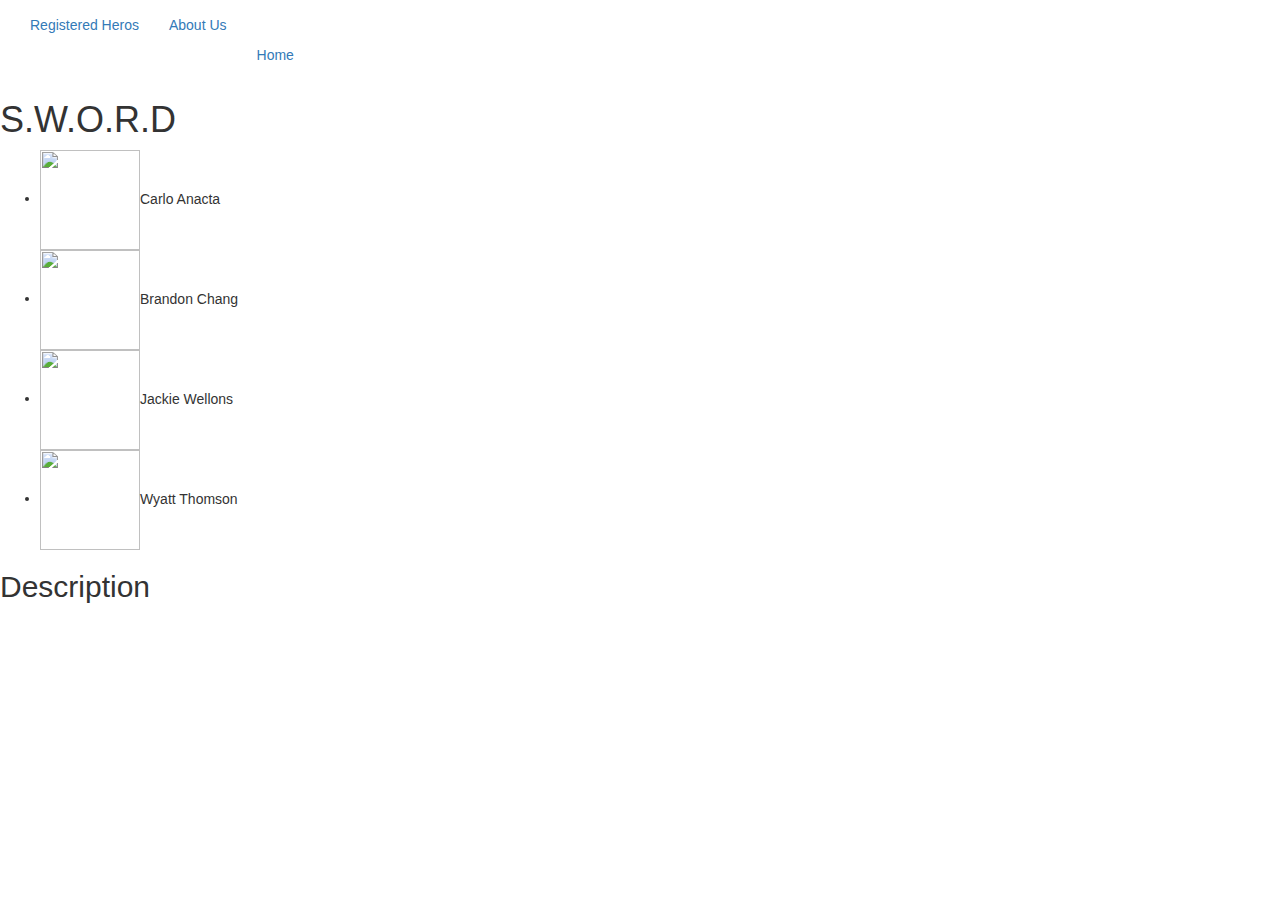
==== indexBio.html @ 338efca3 "create bio page" ====
<!DOCTYPE html>
<html>

<head>
    <title></title>
    <link href="assets/css/style.css" rel="stylesheet" type="text/css">
    <link href="https://fonts.googleapis.com/css?family=Indie+Flower" rel="stylesheet">
    <!-- Latest compiled and minified CSS -->
    <link rel="stylesheet" href="https://maxcdn.bootstrapcdn.com/bootstrap/3.3.7/css/bootstrap.min.css" integrity="sha384-BVYiiSIFeK1dGmJRAkycuHAHRg32OmUcww7on3RYdg4Va+PmSTsz/K68vbdEjh4u" crossorigin="anonymous">
    <script src="assets/javascript/script.js">
    </script>
</head>

<body>
    </div>
    <!-- navbar-header -->
    <!-- collect nav links to toggling -->
    <div class="collapse navbar-collapse" id="bs-example-navbar-collapse-1">
        <ul class="nav navbar-nav">
            <li class="active"><a href="indexBio.html" title="registered heros">Registered Heros<span class="sr-only">(current)</span></a></li>
            <li class="active"><a href="about.html" title="about us">About Us</li>
            <li><a href="index.html" title="homepage">Home</a></li>
    </ul>
      </div><!-- navbar-collapse -->      
  </div> <!-- close nav container -->


    <div class="site_container">
        <h1> S.W.O.R.D </h1>
        
        <nav>
            <ul class="topnav">
                <li><img src="assets/images/carloBio.jpeg" height="100px" width="100px" class="bio_link" href="#Carlo">Carlo Anacta</li>
                <li><img src="assets/images/phBio.jpeg" height="100px" width="100px" class="bio_link" href="#Brandon">Brandon Chang</li>
                <li><img src="assets/images/jackieBio.jpg" height="100px" width="100px" class="bio_link" href="#Jackie">Jackie Wellons</li>
                <li><img src="assets/images/wyattBio.jpg" height="100px" width="100px" class="bio_link" href="#Wyatt">Wyatt Thomson</li>
                </li>
            </ul>
        </nav>
        <div class="site_bio">
            <h2> Description </h2>
            <p>
            </p>
</body>

</html>
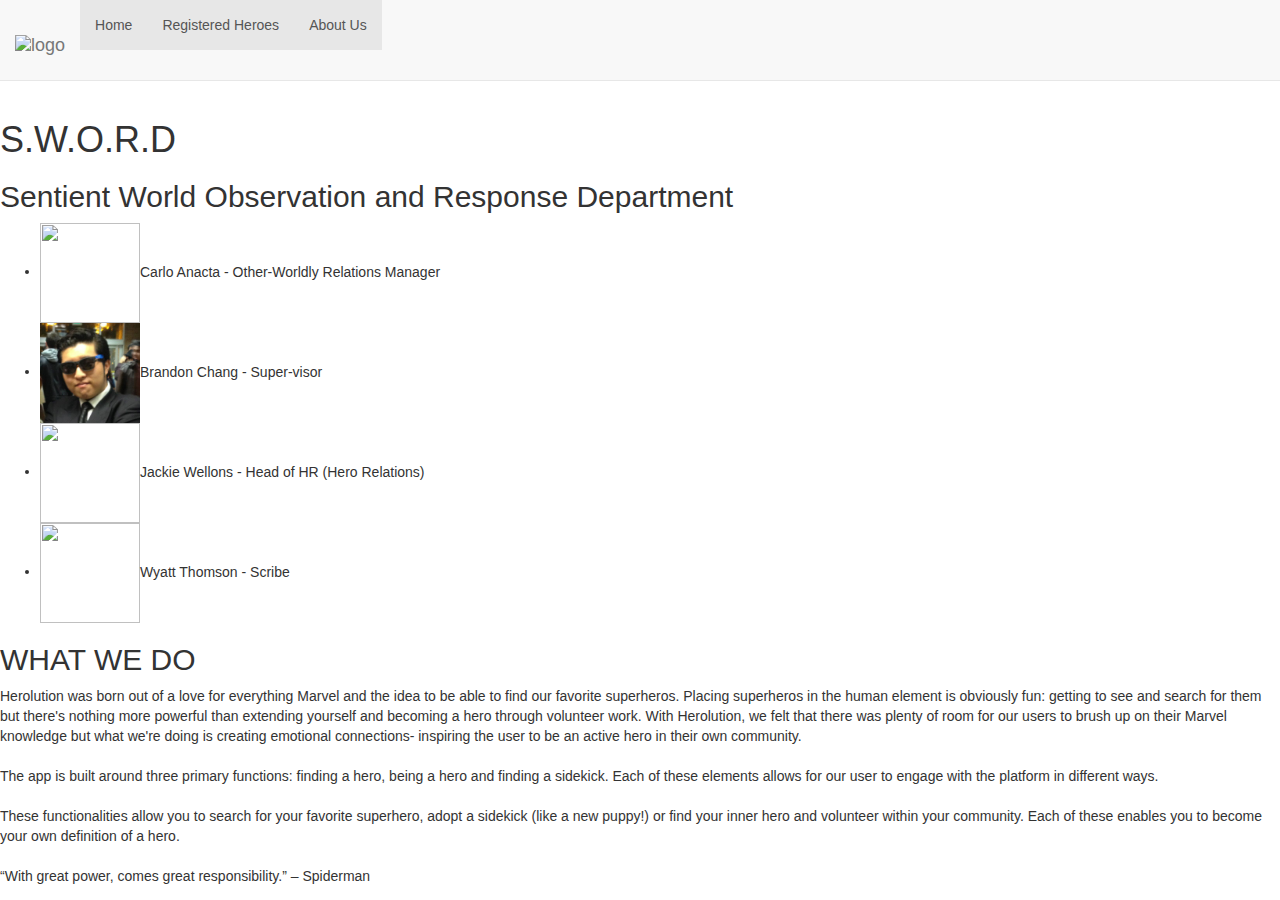
==== commit b7e5e4de: "Merge pull request #30 from wyattthomson/bioPage" ====
--- a/indexBio.html
+++ b/indexBio.html
@@ -1,46 +1,78 @@
 <!DOCTYPE html>
-<html>
+<html lang="en">
 
 <head>
-    <title></title>
+    <meta charset="UTF-8">
+    <title>Herolution</title>
+    <!-- jquery link -->
+    <script src="https://code.jquery.com/jquery-3.1.1.min.js"></script>
+    <!-- veiwport info for media query -->
+    <meta name="viewport" content="width=device-width, initial-scale=1">
+    <!-- boostrap jquery link -->
+    <script src="https://maxcdn.bootstrapcdn.com/bootstrap/3.3.7/js/bootstrap.min.js" integrity="sha384-Tc5IQib027qvyjSMfHjOMaLkfuWVxZxUPnCJA7l2mCWNIpG9mGCD8wGNIcPD7Txa" crossorigin="anonymous"></script>
+    <!-- bootstrap link -->
+    <link rel="stylesheet" href="https://maxcdn.bootstrapcdn.com/bootstrap/3.3.7/css/bootstrap.min.css" integrity="sha384-BVYiiSIFeK1dGmJRAkycuHAHRg32OmUcww7on3RYdg4Va+PmSTsz/K68vbdEjh4u" crossorigin="anonymous">
     <link href="assets/css/style.css" rel="stylesheet" type="text/css">
-    <link href="https://fonts.googleapis.com/css?family=Indie+Flower" rel="stylesheet">
-    <!-- Latest compiled and minified CSS -->
-    <link rel="stylesheet" href="https://maxcdn.bootstrapcdn.com/bootstrap/3.3.7/css/bootstrap.min.css" integrity="sha384-BVYiiSIFeK1dGmJRAkycuHAHRg32OmUcww7on3RYdg4Va+PmSTsz/K68vbdEjh4u" crossorigin="anonymous">
-    <script src="assets/javascript/script.js">
-    </script>
 </head>
 
 <body>
-    </div>
-    <!-- navbar-header -->
-    <!-- collect nav links to toggling -->
-    <div class="collapse navbar-collapse" id="bs-example-navbar-collapse-1">
-        <ul class="nav navbar-nav">
-            <li class="active"><a href="indexBio.html" title="registered heros">Registered Heros<span class="sr-only">(current)</span></a></li>
-            <li class="active"><a href="about.html" title="about us">About Us</li>
-            <li><a href="index.html" title="homepage">Home</a></li>
-    </ul>
-      </div><!-- navbar-collapse -->      
-  </div> <!-- close nav container -->
-
-
-    <div class="site_container">
-        <h1> S.W.O.R.D </h1>
-        
-        <nav>
-            <ul class="topnav">
-                <li><img src="assets/images/carloBio.jpeg" height="100px" width="100px" class="bio_link" href="#Carlo">Carlo Anacta</li>
-                <li><img src="assets/images/phBio.jpeg" height="100px" width="100px" class="bio_link" href="#Brandon">Brandon Chang</li>
-                <li><img src="assets/images/jackieBio.jpg" height="100px" width="100px" class="bio_link" href="#Jackie">Jackie Wellons</li>
-                <li><img src="assets/images/wyattBio.jpg" height="100px" width="100px" class="bio_link" href="#Wyatt">Wyatt Thomson</li>
-                </li>
-            </ul>
+    <nav class="navbar navbar-default navbar-fixed-top">
+        <!-- collapsing menu -->
+        <div class="container-fluid">
+            <div class="navbar-header">
+                <button type="button" class="navbar-toggle collapsed" data-toggle="collapse" data-target="#bs-example-navbar-collapse-1" aria-expanded="false">
+                    <span class="sr-only">Toggle navigation</span>
+                    <span class="icon-bar"></span>
+                    <span class="icon-bar"></span>
+                    <span class="icon-bar"></span>
+                </button>
+                <h1 id="name" class="navbar-brand"><img src="assets/media/logo.png" id="logoHeader" alt="logo"></h1>
+            </div>
+            <!-- navbar-header -->
+            <!-- collect nav links to toggling -->
+            <div class="collapse navbar-collapse" id="bs-example-navbar-collapse-1">
+                <ul class="nav navbar-nav">
+                    <li class="active"><a href="index.html" title="homepage">Home<span class="sr-only">(current)</span></a></li>
+                    <li class="active"><a href="regHeroes.html" title="registered heros">Registered Heroes</a></li>
+                    <li class="active"><a href="indexBio.html" title="about us">About Us</a></li>
+                </ul>
+            </div>
+            <!-- navbar-collapse -->
+        </div>
+        <!-- close nav container -->
         </nav>
-        <div class="site_bio">
-            <h2> Description </h2>
-            <p>
-            </p>
+        <div class="site_container">
+        <br><br><br><br><br>
+            <h1> S.W.O.R.D </h1>
+            
+            <h2> Sentient World Observation and Response Department </h2>
+            <nav>
+                <ul class="topnav">
+                    <li><img src="assets/images/carloBio.jpg" height="100px" width="100px" class="bio_link" href="#Carlo">Carlo Anacta - Other-Worldly Relations Manager </li>
+                    <li><img src="assets/images/brandon.jpg" height="100px" width="100px" class="bio_link" href="#Brandon">Brandon Chang - Super-visor</li>                 
+                    <li><img src="assets/images/jackieBio.jpg" height="100px" width="100px" class="bio_link" href="#Jackie">Jackie Wellons - Head of HR (Hero Relations) </li>
+                      
+                    <!-- <p>I have a BFA from Penn State in Theatre Technology, and I'm currently enrolled  6 month Fullstack Web Develpoment program at UCLA.  I am looking for work as a Web Developer or Sofware Developer.  I love making games, and enjoy learning new computer languages to expand my skills. </p>-->
+                    <li><img src="assets/images/wyattBio.jpg" height="100px" width="100px" class="bio_link" href="#Wyatt">Wyatt Thomson - Scribe </li> 
+                      
+                  <!--  <p>  I am a former collegiate athlete with a degree in Religious Studies from the University of California Santa Barbara.  Currently enrolled in the UCLA I hope to build on my current experience as a Technical Recruiter, opening up new doors and career possibilites! </p> -->
+                     
+                </ul>
+            </nav>
+            <div class="site_bio">
+                <h2> WHAT WE DO </h2>
+                <p>
+                    Herolution was born out of a love for everything Marvel and the idea to be able to find our favorite superheros. Placing superheros in the human element is obviously fun: getting to see and search for them but there's nothing more powerful than extending yourself and becoming a hero through volunteer work. With Herolution, we felt that there was plenty of room for our users to brush up on their Marvel knowledge but what we're doing is creating emotional connections- inspiring the user to be an active hero in their own community.
+                    <br>
+                    <br> The app is built around three primary functions: finding a hero, being a hero and finding a sidekick. Each of these elements allows for our user to engage with the platform in different ways.
+                    <br>
+                    <br> These functionalities allow you to search for your favorite superhero, adopt a sidekick (like a new puppy!) or find your inner hero and volunteer within your community. Each of these enables you to become your own definition of a hero.
+                    <br>
+                    <br> “With great power, comes great responsibility.” – Spiderman
+                </p>
+            </div>
+        </div>
+    
 </body>
 
 </html>
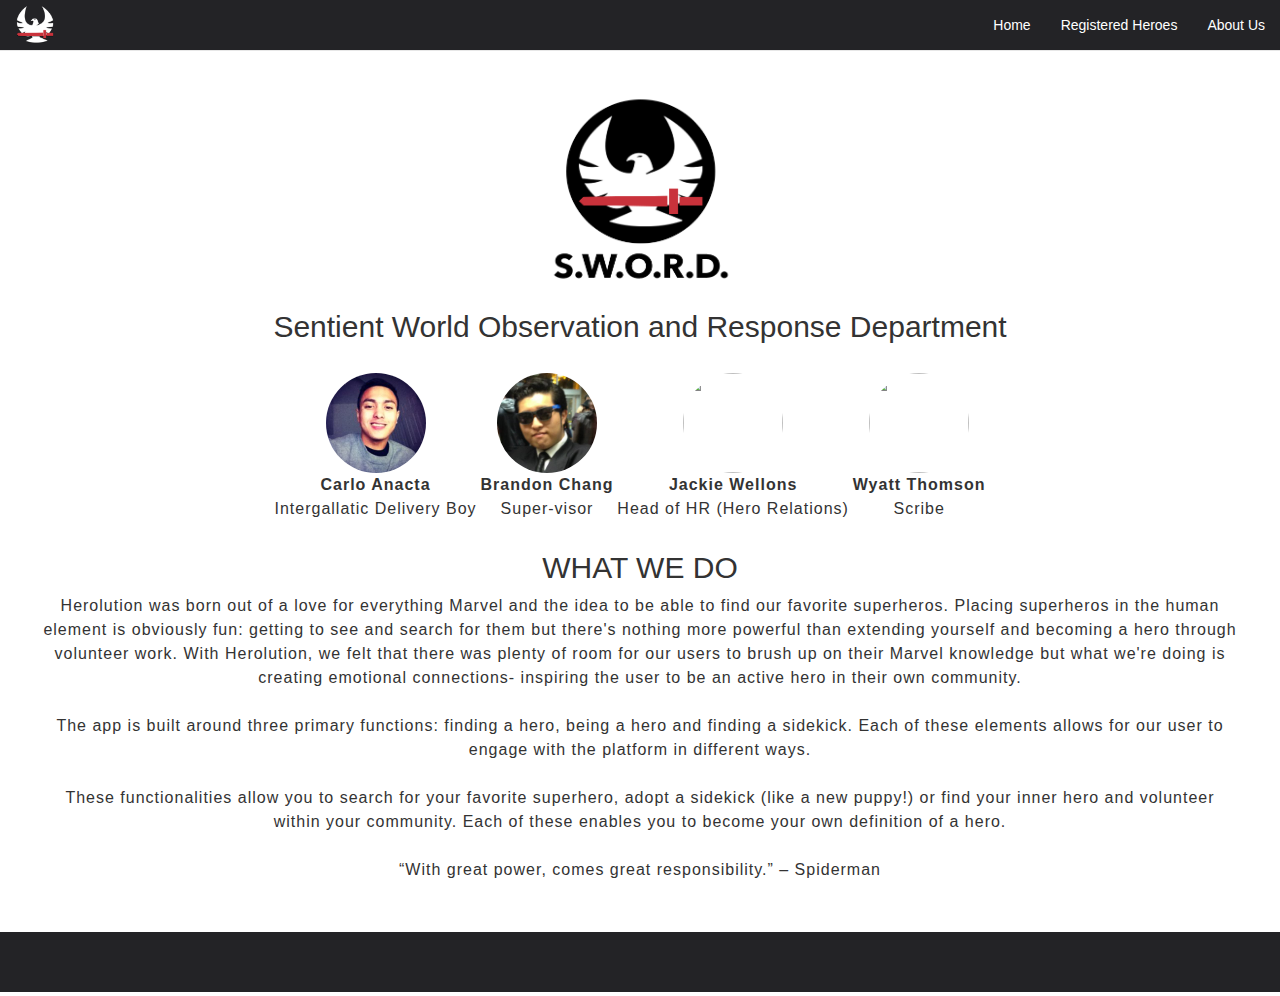
==== commit 3c5b9378: "Merge pull request #47 from carlollol/Styles" ====
--- a/indexBio.html
+++ b/indexBio.html
@@ -16,6 +16,7 @@
 </head>
 
 <body>
+    <div>
     <nav class="navbar navbar-default navbar-fixed-top">
         <!-- collapsing menu -->
         <div class="container-fluid">
@@ -26,12 +27,12 @@
                     <span class="icon-bar"></span>
                     <span class="icon-bar"></span>
                 </button>
-                <h1 id="name" class="navbar-brand"><img src="assets/media/logo.png" id="logoHeader" alt="logo"></h1>
+                <a class="navbar-brand"><img src="assets/images/logo_small.png" id="logoHeader" alt="logo"></a>
             </div>
             <!-- navbar-header -->
             <!-- collect nav links to toggling -->
             <div class="collapse navbar-collapse" id="bs-example-navbar-collapse-1">
-                <ul class="nav navbar-nav">
+                <ul class="nav navbar-nav navbar-right">
                     <li class="active"><a href="index.html" title="homepage">Home<span class="sr-only">(current)</span></a></li>
                     <li class="active"><a href="regHeroes.html" title="registered heros">Registered Heroes</a></li>
                     <li class="active"><a href="indexBio.html" title="about us">About Us</a></li>
@@ -41,24 +42,26 @@
         </div>
         <!-- close nav container -->
         </nav>
-        <div class="site_container">
-        <br><br><br><br><br>
-            <h1> S.W.O.R.D </h1>
+        <div class="container gmap swordBio">
+        <br><br><br>
+            <div class="bioBox">
+            <img src="assets/images/logo.png" id="mainLogo" alt="logo">
             
             <h2> Sentient World Observation and Response Department </h2>
-            <nav>
+            <div class="heroProfiles">
                 <ul class="topnav">
-                    <li><img src="assets/images/carloBio.jpg" height="100px" width="100px" class="bio_link" href="#Carlo">Carlo Anacta - Other-Worldly Relations Manager </li>
-                    <li><img src="assets/images/brandon.jpg" height="100px" width="100px" class="bio_link" href="#Brandon">Brandon Chang - Super-visor</li>                 
-                    <li><img src="assets/images/jackieBio.jpg" height="100px" width="100px" class="bio_link" href="#Jackie">Jackie Wellons - Head of HR (Hero Relations) </li>
+                    <li><img src="assets/images/carloBio.jpg" height="100px" width="100px" class="bio_link" href="#Carlo"><p><strong>Carlo Anacta</strong><br>Intergallatic Delivery Boy</p> </li>
+                    <li><img src="assets/images/brandonBio.jpg" height="100px" width="100px" class="bio_link" href="#Brandon"><p><strong>Brandon Chang</strong><br>Super-visor</p></li>                 
+                    <li><img src="assets/images/jackieBio.jpg" height="100px" width="100px" class="bio_link" href="#Jackie"><p><strong>Jackie Wellons</strong><br>Head of HR (Hero Relations)</p> </li>
                       
                     <!-- <p>I have a BFA from Penn State in Theatre Technology, and I'm currently enrolled  6 month Fullstack Web Develpoment program at UCLA.  I am looking for work as a Web Developer or Sofware Developer.  I love making games, and enjoy learning new computer languages to expand my skills. </p>-->
-                    <li><img src="assets/images/wyattBio.jpg" height="100px" width="100px" class="bio_link" href="#Wyatt">Wyatt Thomson - Scribe </li> 
+                    <li><img src="assets/images/wyattBio.jpg" height="100px" width="100px" class="bio_link" href="#Wyatt"><p><strong>Wyatt Thomson</strong><br>Scribe</p> </li> 
                       
                   <!--  <p>  I am a former collegiate athlete with a degree in Religious Studies from the University of California Santa Barbara.  Currently enrolled in the UCLA I hope to build on my current experience as a Technical Recruiter, opening up new doors and career possibilites! </p> -->
                      
                 </ul>
-            </nav>
+            </div>
+            </div>
             <div class="site_bio">
                 <h2> WHAT WE DO </h2>
                 <p>
@@ -72,6 +75,16 @@
                 </p>
             </div>
         </div>
+        </div>
+        <footer class="footer">
+        <div class="container">
+        <nav id="menu">
+            <button class="icons" id="findHero"><div id="fHero"></div></button>
+            <button class="icons" id="beHero"><div id="bHero"></button>
+            <button class="icons" id ="adopt"><div id="sKick"></div></button>
+        </nav>  
+        </div>
+    </footer>
     
 </body>
 
--- a/assets/css/style.css
+++ b/assets/css/style.css
@@ -0,0 +1,242 @@
+html, body {
+    height: auto;
+    width: 100%;
+    margin: 0;
+    padding: 0;
+    /*background: #232326;*/
+}
+
+h1 {
+    font-size: 36px;
+    font-weight: 500;
+}
+
+h2 {
+    font-weight:500;
+}
+
+p {
+    font-size: 16px;
+    font-weight: 300;
+    line-height: 1.5em;
+    letter-spacing: 1px;
+}
+
+.modal {
+    display: none;
+    position: fixed:
+}
+
+#logoHeader {
+    width: 40px;
+    height: 40px;
+}
+
+#mainLogo {
+    margin-top: 30px;
+    width: 200px;
+    height: 200px;
+}
+
+#googleMap {
+    width:100%; 
+    height:93vh;
+}
+/* Optional: Makes the sample page fill the window. */
+
+.topnav {
+    padding-left: 0px;
+    padding-right: 20px;
+    margin-bottom: 10px;
+}
+
+.navbar-brand {
+    padding-top: 5px;
+}
+
+.navbar-default .navbar-nav>.active>a {
+    color: #fff;
+    background: #232326;
+}
+
+.navbar-default .navbar-nav>.active>a:focus {
+    
+}
+
+.navbar-default .navbar-nav>.active>a:hover {
+    color: #c9323b;
+    background: #232326;
+
+}
+
+.swordRegister {
+    margin-top: 70px;
+    padding: 0px 20px;
+}
+
+.swordBio {
+    background: #fff;
+    padding-left: 20px;
+    padding-right: 20px;
+    text-align: center;
+    height:auto;
+}
+
+.swordbio ul {
+    text-align: center;
+}
+
+.swordBio ul li {
+    list-style:none;
+    display: inline-block;
+    text-align: center;
+}
+
+.swordBio ul li img {
+    border-radius: 50px;
+}
+
+.heroProfiles {
+    text-align: center;
+    margin-top: 30px;
+}
+
+.site_bio {
+    padding-left: 40px;
+    padding-right: 40px;
+    margin-bottom: 50px;
+}
+
+.footer {
+	background: #d2d2d2;
+    height: 60px;
+    text-align: center;
+}
+
+.gmap {
+	padding-left: 0px;
+	padding-right: 0px;
+}
+
+.fullWidth {
+    padding-left: 0px;
+    padding-right: 0px;
+}
+
+.container-fluid {
+	background-color: #232326;
+}
+
+.footer {
+	background-color: #232326;
+}
+
+.icons {
+	width: 50px;
+	height: 60px;
+	background: none;
+	border: none;
+    margin-right:30px;
+}
+
+#fHero {
+    background:url('../images/icon_01.png') no-repeat;
+    background-size: contain;
+    width:40px; 
+    height:40px;
+}
+
+#bHero {
+    background:url('../images/icon_02.png') no-repeat;
+    background-size: contain;
+    width:40px; 
+    height:40px;
+}
+
+#sKick {
+    background:url('../images/icon_03.png') no-repeat;
+    background-size: contain;
+    width:40px; 
+    height:40px;
+}
+
+#fHero:hover {
+    background: url('../images/icon_01_on.png') no-repeat;
+    background-size: contain;
+    width:40px; 
+    height:40px;
+}
+
+#bHero:hover {
+    background: url('../images/icon_02_on.png') no-repeat;
+    background-size: contain;
+    width:40px; 
+    height:40px;
+}
+
+#sKick:hover {
+    background: url('../images/icon_03_on.png') no-repeat;
+    background-size: contain;
+    width:40px; 
+    height:40px;
+}
+
+#findHeroModal, #beHeroModal, #adoptModal {
+    padding-top: 100px;
+}
+
+
+#findHeroModal p, #beHeroModal p, #adoptModal p {
+    text-align: left;
+    padding: 0px 20px;
+}
+
+.modal-header {
+    text-align: center;
+    color: #fff;
+    background: rgb(169,3,41); /* Old browsers */
+    background: -moz-linear-gradient(top, rgba(169,3,41,1) 0%, rgba(143,2,34,1) 44%, rgba(109,0,25,1) 100%); /* FF3.6-15 */
+    background: -webkit-linear-gradient(top, rgba(169,3,41,1) 0%,rgba(143,2,34,1) 44%,rgba(109,0,25,1) 100%); /* Chrome10-25,Safari5.1-6 */
+    background: linear-gradient(to bottom, rgba(169,3,41,1) 0%,rgba(143,2,34,1) 44%,rgba(109,0,25,1) 100%); /* W3C, IE10+, FF16+, Chrome26+, Opera12+, Safari7+ */
+    border-top-left-radius: 5px;
+    border-top-right-radius: 5px;
+}
+
+.modal-header h5 {
+    font-size: 25px;
+}
+
+.modal-body {
+    text-align:center;
+}
+
+.panel-heading {
+    background: rgb(169,3,41); /* Old browsers */
+    background: -moz-linear-gradient(top, rgba(169,3,41,1) 0%, rgba(143,2,34,1) 44%, rgba(109,0,25,1) 100%); /* FF3.6-15 */
+    background: -webkit-linear-gradient(top, rgba(169,3,41,1) 0%,rgba(143,2,34,1) 44%,rgba(109,0,25,1) 100%); /* Chrome10-25,Safari5.1-6 */
+    background: linear-gradient(to bottom, rgba(169,3,41,1) 0%,rgba(143,2,34,1) 44%,rgba(109,0,25,1) 100%); /* W3C, IE10+, FF16+, Chrome26+, Opera12+, Safari7+ */
+}
+
+.panel-default>.panel-heading {
+    color: #fff;
+}
+
+.btn-primary {
+    background: rgb(169,3,41); /* Old browsers */
+    background: -moz-linear-gradient(top, rgba(169,3,41,1) 0%, rgba(143,2,34,1) 44%, rgba(109,0,25,1) 100%); /* FF3.6-15 */
+    background: -webkit-linear-gradient(top, rgba(169,3,41,1) 0%,rgba(143,2,34,1) 44%,rgba(109,0,25,1) 100%); /* Chrome10-25,Safari5.1-6 */
+    background: linear-gradient(to bottom, rgba(169,3,41,1) 0%,rgba(143,2,34,1) 44%,rgba(109,0,25,1) 100%); /* W3C, IE10+, FF16+, Chrome26+, Opera12+, Safari7+ */
+    border-color: darkred;
+}
+
+.panel-primary {
+    border-color: darkred;
+}
+
+@media (min-width: 768px){
+
+.container {
+    width: 100%;
+}
+
+}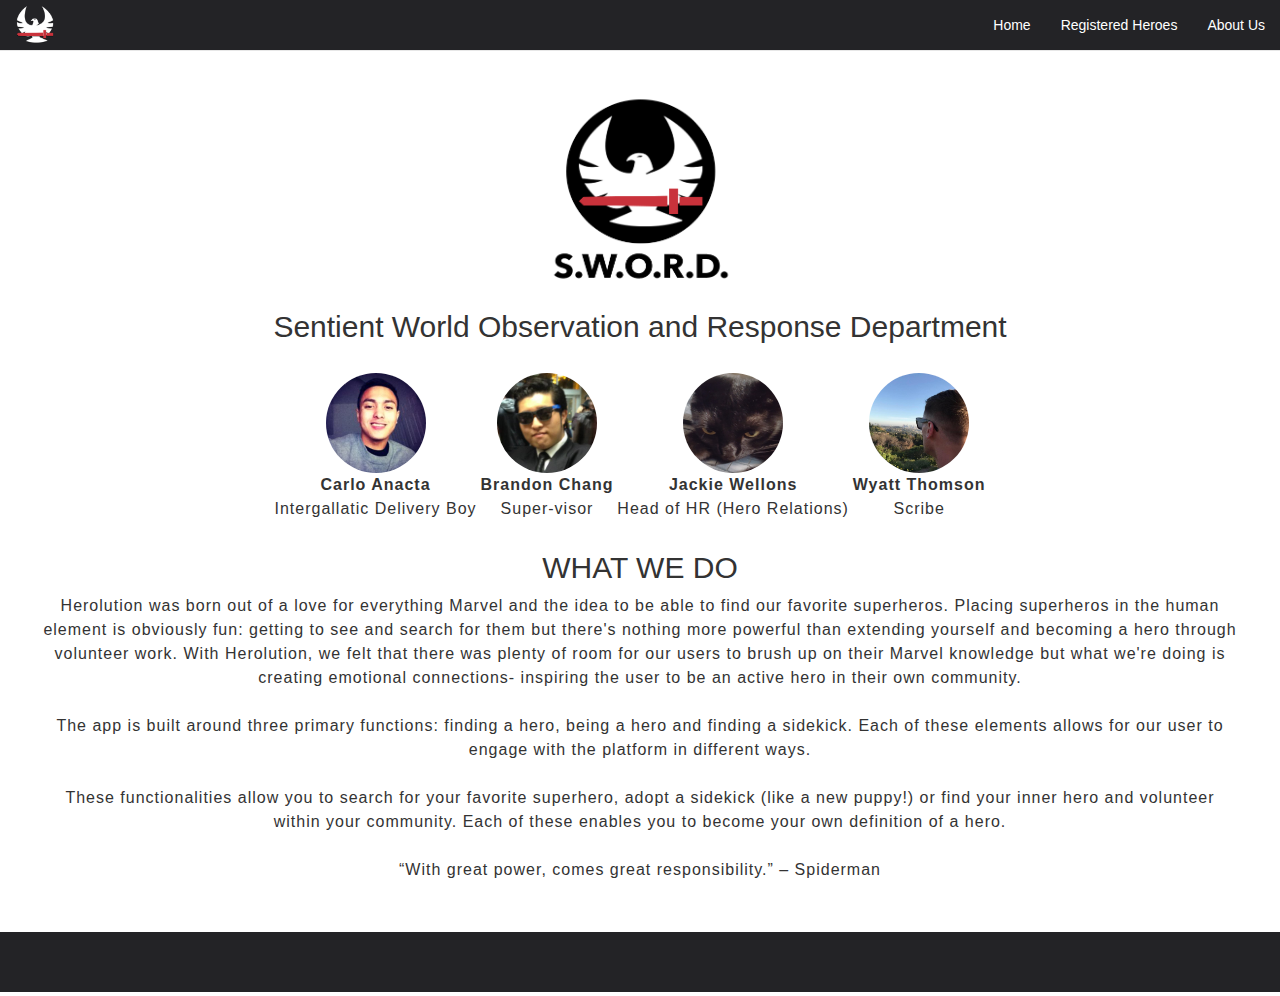
==== commit 4b6dc029: "finished working app, fixed  missing footer, added s to query url, changed img file name to match fi" ====
--- a/indexBio.html
+++ b/indexBio.html
@@ -52,10 +52,10 @@
                 <ul class="topnav">
                     <li><img src="assets/images/carloBio.jpg" height="100px" width="100px" class="bio_link" href="#Carlo"><p><strong>Carlo Anacta</strong><br>Intergallatic Delivery Boy</p> </li>
                     <li><img src="assets/images/brandonBio.jpg" height="100px" width="100px" class="bio_link" href="#Brandon"><p><strong>Brandon Chang</strong><br>Super-visor</p></li>                 
-                    <li><img src="assets/images/jackieBio.jpg" height="100px" width="100px" class="bio_link" href="#Jackie"><p><strong>Jackie Wellons</strong><br>Head of HR (Hero Relations)</p> </li>
+                    <li><img src="assets/images/jackiebio.jpg" height="100px" width="100px" class="bio_link" href="#Jackie"><p><strong>Jackie Wellons</strong><br>Head of HR (Hero Relations)</p> </li>
                       
                     <!-- <p>I have a BFA from Penn State in Theatre Technology, and I'm currently enrolled  6 month Fullstack Web Develpoment program at UCLA.  I am looking for work as a Web Developer or Sofware Developer.  I love making games, and enjoy learning new computer languages to expand my skills. </p>-->
-                    <li><img src="assets/images/wyattBio.jpg" height="100px" width="100px" class="bio_link" href="#Wyatt"><p><strong>Wyatt Thomson</strong><br>Scribe</p> </li> 
+                    <li><img src="assets/images/wyattbio.jpg" height="100px" width="100px" class="bio_link" href="#Wyatt"><p><strong>Wyatt Thomson</strong><br>Scribe</p> </li> 
                       
                   <!--  <p>  I am a former collegiate athlete with a degree in Religious Studies from the University of California Santa Barbara.  Currently enrolled in the UCLA I hope to build on my current experience as a Technical Recruiter, opening up new doors and career possibilites! </p> -->
                      
